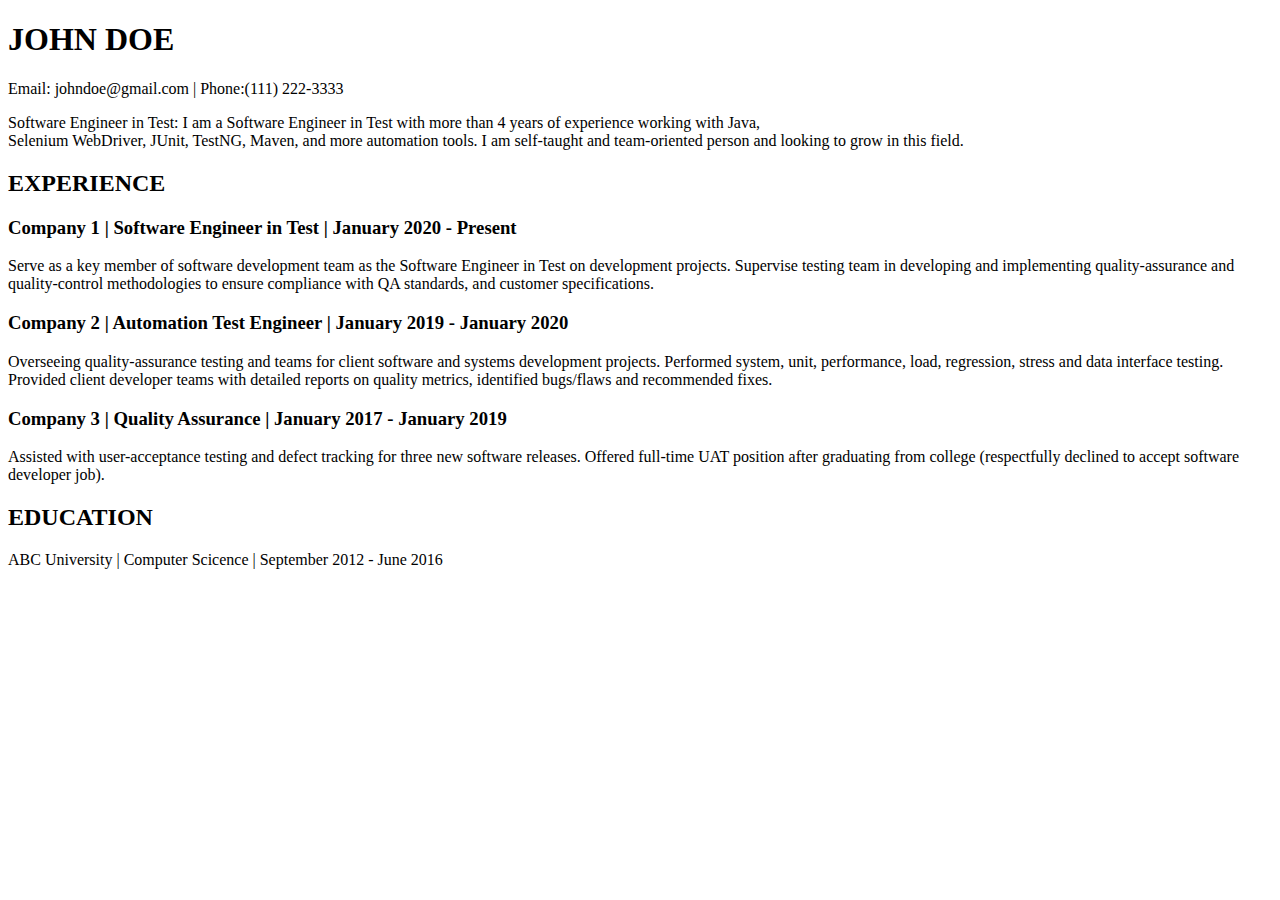
==== simple_resume/index.html @ 450d4ed1 "added simple resume html" ====
<!DOCTYPE html>
<html lang="en">

<head>
    <meta charset="UTF-8">
    <meta http-equiv="X-UA-Compatible" content="IE=edge">
    <meta name="viewport" content="width=device-width, initial-scale=1.0">
    <title>Resume</title>
</head>

<body>
    <div>
        <h1><span>JOHN</span> DOE</h1>
        <p><span>Email:</span> johndoe@gmail.com | <span>Phone:</span>(111) 222-3333</p>
        <p><span>Software Engineer in Test:</span> I am a Software Engineer in Test with more than 4 years of experience
            working with Java, <br>
            Selenium WebDriver, JUnit, TestNG, Maven, and more automation tools. I am self-taught and team-oriented
            person
            and looking to grow in this field.</p>
    </div>

    <div>
        <h2>EXPERIENCE</h2>
        <section>
            <h3><span>Company 1 |</span> Software Engineer in Test <span>| January 2020 - Present</span></h3>
            <p>Serve as a key member of software development team as the Software Engineer in Test on development
                projects.
                Supervise testing team in developing and implementing quality-assurance and quality-control
                methodologies to
                ensure compliance with QA standards, and customer specifications.</p>
        </section>
        <section>
            <h3><span>Company 2 |</span> Automation Test Engineer <span>| January 2019 - January 2020</span></h3>
            <p>Overseeing quality-assurance testing and teams for client software and systems development projects.
                Performed
                system, unit, performance, load, regression, stress and data interface testing. Provided client
                developer teams
                with detailed reports on quality metrics, identified bugs/flaws and recommended fixes.</p>
        </section>
        <section>
            <h3><span>Company 3 |</span> Quality Assurance <span>| January 2017 - January 2019</span></h3>
            <p>Assisted with user-acceptance testing and defect tracking for three new software releases. Offered
                full-time UAT
                position after graduating from college (respectfully declined to accept software developer job).</p>
        </section>
    </div>

    <div>
        <h2>EDUCATION</h2>
        <p><span>ABC University |</span> Computer Scicence <span>| September 2012 - June 2016</span></p>
    </div>
</body>

</html>
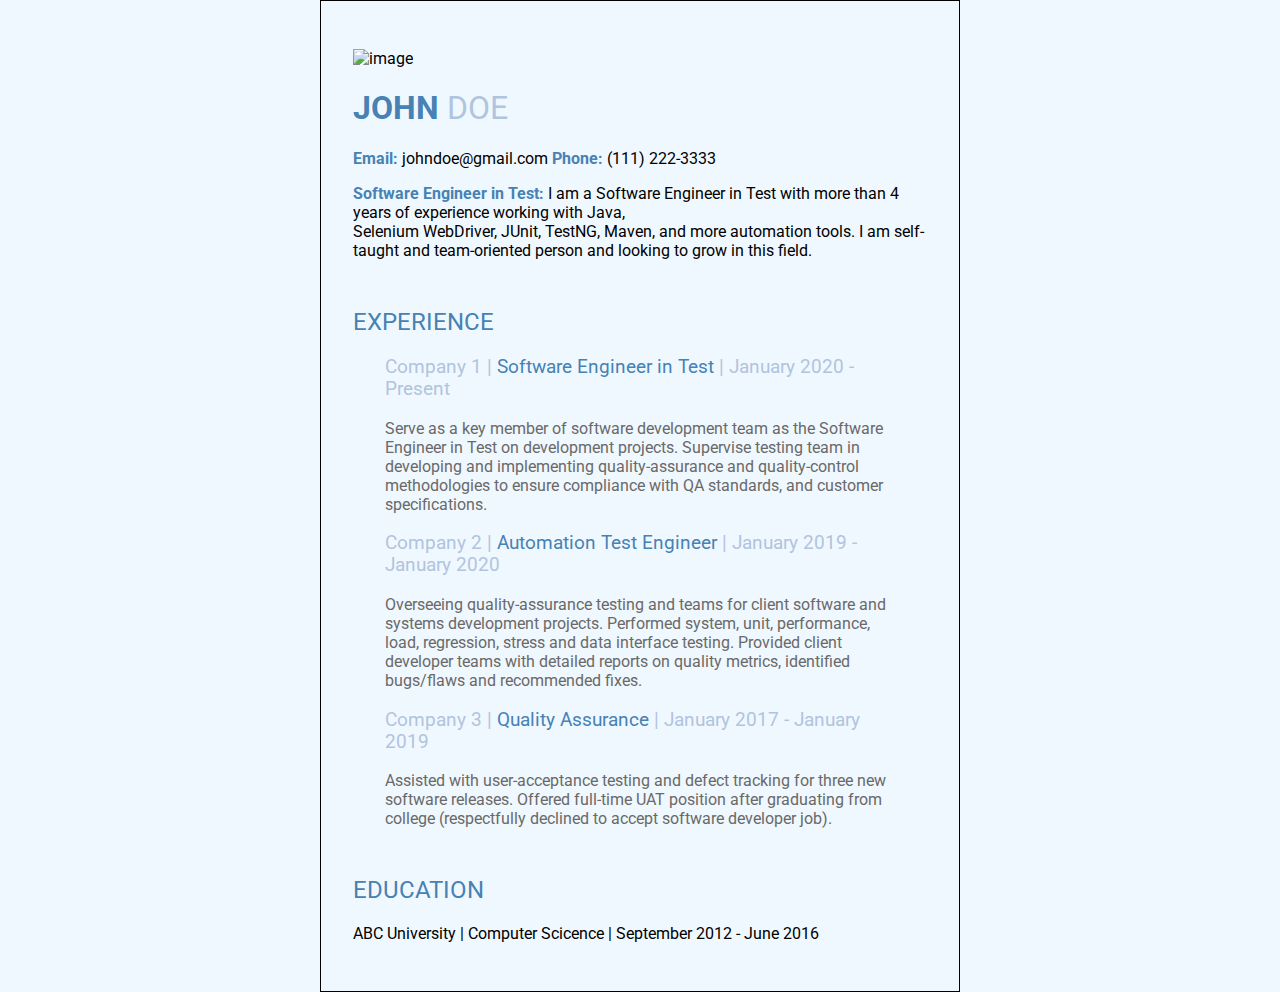
==== commit 5b7bd49a: "added simple resume styling" ====
--- a/simple_resume/index.html
+++ b/simple_resume/index.html
@@ -5,49 +5,57 @@
     <meta charset="UTF-8">
     <meta http-equiv="X-UA-Compatible" content="IE=edge">
     <meta name="viewport" content="width=device-width, initial-scale=1.0">
+    <link rel="stylesheet" href="style.css">
+    <link rel="preconnect" href="https://fonts.googleapis.com">
+    <link rel="preconnect" href="https://fonts.gstatic.com" crossorigin>
+    <link href="https://fonts.googleapis.com/css2?family=Roboto:ital,wght@0,100;0,400;0,500;1,300&display=swap" rel="stylesheet">
     <title>Resume</title>
 </head>
 
 <body>
-    <div>
-        <h1><span>JOHN</span> DOE</h1>
-        <p><span>Email:</span> johndoe@gmail.com | <span>Phone:</span>(111) 222-3333</p>
-        <p><span>Software Engineer in Test:</span> I am a Software Engineer in Test with more than 4 years of experience
-            working with Java, <br>
-            Selenium WebDriver, JUnit, TestNG, Maven, and more automation tools. I am self-taught and team-oriented
-            person
-            and looking to grow in this field.</p>
-    </div>
+    <div class="container">
+        <div class="box box1">
+            <img src="https://vanwinefest.ca/wp-content/uploads/bfi_thumb/profile-default-male-nyg4vc4i3m1d5pote7rfsv4o4c7p5ka5an0pselxcc-nyhjt6b1oifa23xq2ehfxoh9vink6vuxyns1y35vkc.png" alt="image">
+            <h1 id="heading1"><span>JOHN</span> DOE</h1>
+            <p><span>Email:</span> johndoe@gmail.com <span>Phone:</span> (111) 222-3333</p>
+            <p><span>Software Engineer in Test:</span> I am a Software Engineer in Test with more than 4 years of
+                experience
+                working with Java, <br>
+                Selenium WebDriver, JUnit, TestNG, Maven, and more automation tools. I am self-taught and team-oriented
+                person
+                and looking to grow in this field.</p>
+        </div>
 
-    <div>
-        <h2>EXPERIENCE</h2>
-        <section>
-            <h3><span>Company 1 |</span> Software Engineer in Test <span>| January 2020 - Present</span></h3>
-            <p>Serve as a key member of software development team as the Software Engineer in Test on development
-                projects.
-                Supervise testing team in developing and implementing quality-assurance and quality-control
-                methodologies to
-                ensure compliance with QA standards, and customer specifications.</p>
-        </section>
-        <section>
-            <h3><span>Company 2 |</span> Automation Test Engineer <span>| January 2019 - January 2020</span></h3>
-            <p>Overseeing quality-assurance testing and teams for client software and systems development projects.
-                Performed
-                system, unit, performance, load, regression, stress and data interface testing. Provided client
-                developer teams
-                with detailed reports on quality metrics, identified bugs/flaws and recommended fixes.</p>
-        </section>
-        <section>
-            <h3><span>Company 3 |</span> Quality Assurance <span>| January 2017 - January 2019</span></h3>
-            <p>Assisted with user-acceptance testing and defect tracking for three new software releases. Offered
-                full-time UAT
-                position after graduating from college (respectfully declined to accept software developer job).</p>
-        </section>
-    </div>
+        <div class="box box2">
+            <h2>EXPERIENCE</h2>
+            <section class="content">
+                <h3><span>Company 1 |</span> Software Engineer in Test <span>| January 2020 - Present</span></h3>
+                <p>Serve as a key member of software development team as the Software Engineer in Test on development
+                    projects.
+                    Supervise testing team in developing and implementing quality-assurance and quality-control
+                    methodologies to
+                    ensure compliance with QA standards, and customer specifications.</p>
+            </section>
+            <section class="content">
+                <h3><span>Company 2 |</span> Automation Test Engineer <span>| January 2019 - January 2020</span></h3>
+                <p>Overseeing quality-assurance testing and teams for client software and systems development projects.
+                    Performed
+                    system, unit, performance, load, regression, stress and data interface testing. Provided client
+                    developer teams
+                    with detailed reports on quality metrics, identified bugs/flaws and recommended fixes.</p>
+            </section>
+            <section class="content">
+                <h3><span>Company 3 |</span> Quality Assurance <span>| January 2017 - January 2019</span></h3>
+                <p>Assisted with user-acceptance testing and defect tracking for three new software releases. Offered
+                    full-time UAT
+                    position after graduating from college (respectfully declined to accept software developer job).</p>
+            </section>
+        </div>
 
-    <div>
-        <h2>EDUCATION</h2>
-        <p><span>ABC University |</span> Computer Scicence <span>| September 2012 - June 2016</span></p>
+        <div class="box box3">
+            <h2>EDUCATION</h2>
+            <p><span>ABC University |</span> Computer Scicence <span>| September 2012 - June 2016</span></p>
+        </div>
     </div>
 </body>
 
--- a/simple_resume/style.css
+++ b/simple_resume/style.css
@@ -0,0 +1,50 @@
+body {
+    box-sizing: border-box;
+    width: 50%;
+    height: auto;
+    border: 1px solid #000;
+    background-color: #F0F8FF;
+    margin: 0 auto;
+    font-family: 'Roboto', sans-serif;
+}
+
+.box{
+    margin: 3rem 2rem;
+}
+
+.content{
+    margin: 0 2rem;
+}
+
+#heading1{
+    color: #B0C4DE;
+    font-weight: 400;
+}
+
+#heading1>span{
+    color: #4682B4;
+    font-weight: bold;
+}
+
+.box1 span{
+    font-weight: bold;
+    color: #4682B4;
+}
+
+h2, h3{
+    color: #4682B4;
+    font-weight: 400;
+}
+
+h3{
+    color: #4682B4;
+}
+
+h3 span{
+    color: #B0C4DE;
+}
+
+.box2 p{
+    font-weight: 400;
+    color: #696969;
+}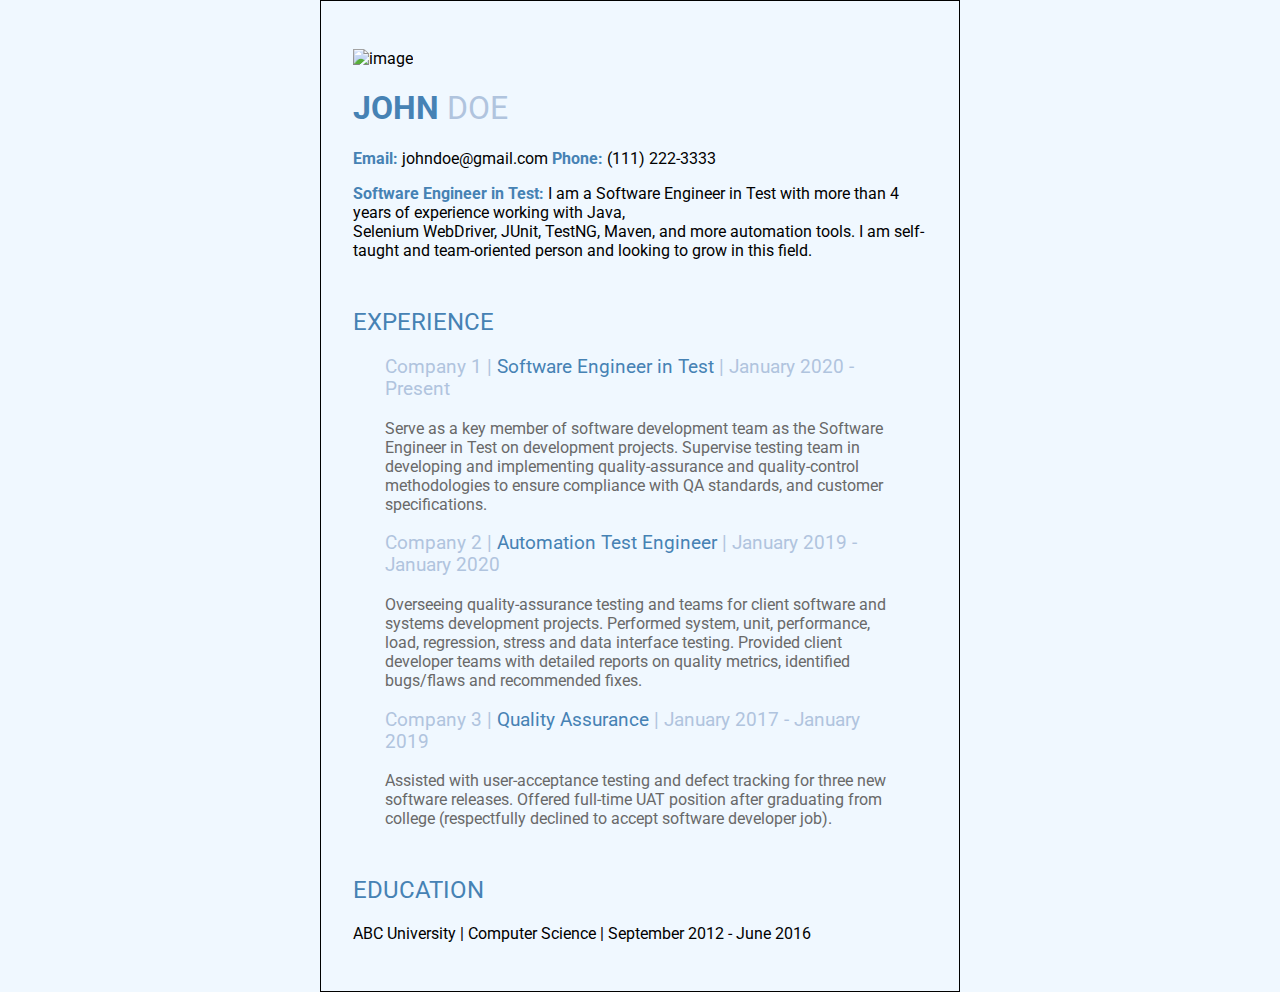
==== commit 821d13a1: "typo fix" ====
--- a/simple_resume/index.html
+++ b/simple_resume/index.html
@@ -54,7 +54,7 @@
 
         <div class="box box3">
             <h2>EDUCATION</h2>
-            <p><span>ABC University |</span> Computer Scicence <span>| September 2012 - June 2016</span></p>
+            <p><span>ABC University |</span> Computer Science <span>| September 2012 - June 2016</span></p>
         </div>
     </div>
 </body>
